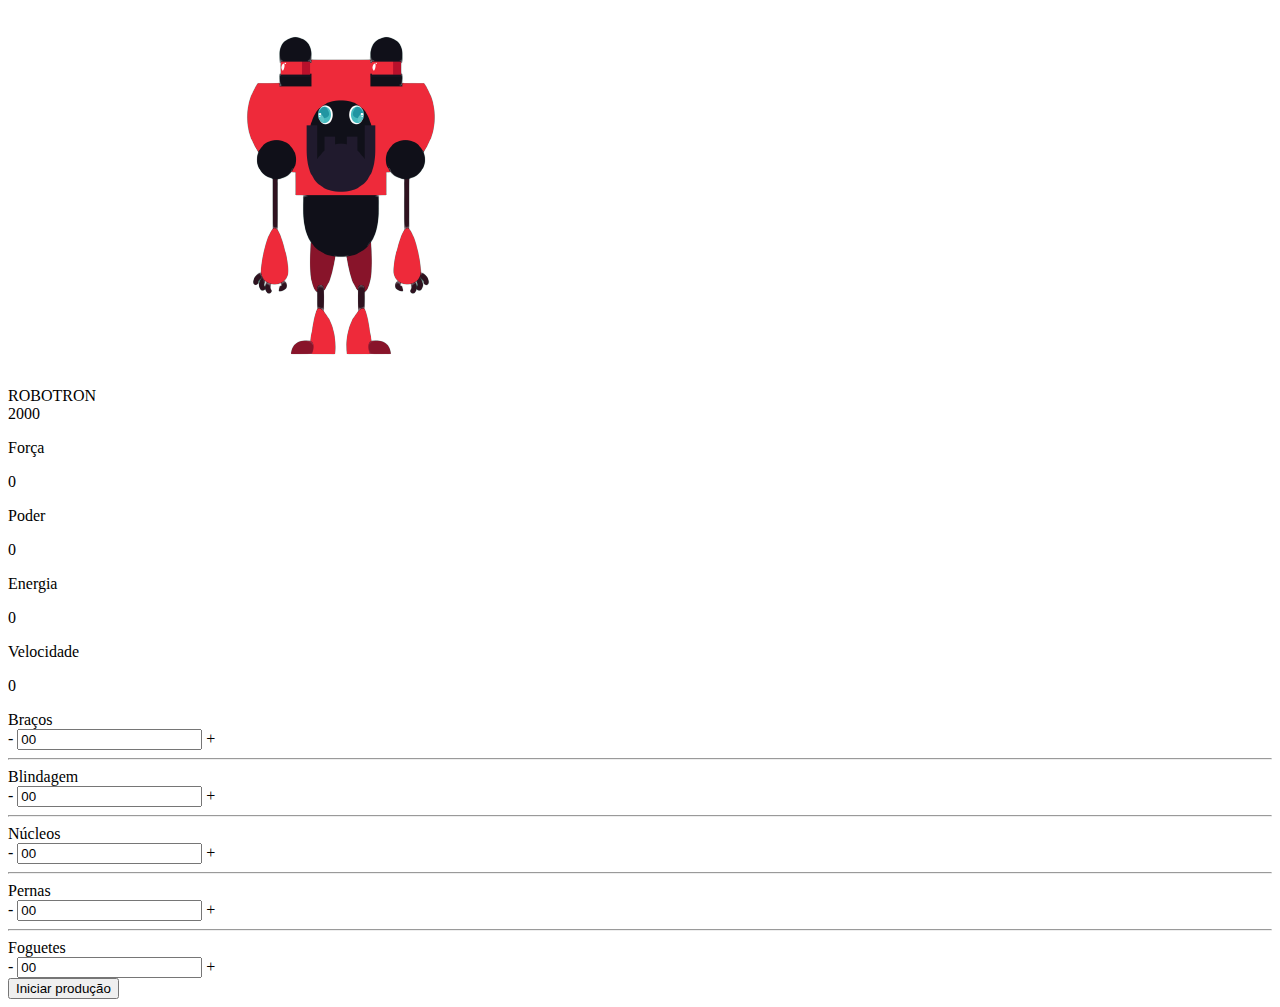
==== robotron.html @ 455d2866 "Create robotron.html" ====
<!DOCTYPE html>
<html lang="en">
<head>
    <meta charset="UTF-8">
    <meta http-equiv="X-UA-Compatible" content="IE=edge">
    <meta name="viewport" content="width=device-width, initial-scale=1.0">
    <title>Robotron 2000</title>

    <link rel="stylesheet" href="robotstyle.css">
    <link rel="preconnect" href="https://fonts.googleapis.com">
    <link rel="preconnect" href="https://fonts.gstatic.com" crossorigin>
    <link href="https://fonts.googleapis.com/css2?family=Teko:wght@300;500&display=swap" rel="stylesheet"> 
</head>
<body>
    <main>
        <section class="robotron">
            <img class="robo" src="robo3.png" alt="Robotron">
            <figcaption class="titulo">ROBOTRON <br>2000</figcaption>
        </section>

        <section class="box estatisticas">

            <div class="estatistica">
                <p class="estatistica-titulo">Força</p>
                <div class="estatistica-valor">
                    <p class="estatistica-numero" data-estatistica="forca">0</p>
                </div>
            </div>
            <div class="estatistica">
                <p class="estatistica-titulo">Poder</p>
                <div class="estatistica-valor">
                    <p class="estatistica-numero" data-estatistica="poder">0</p>
                </div>
            </div>
            <div class="estatistica">
                <p class="estatistica-titulo">Energia</p>
                <div class="estatistica-valor">
                    <p class="estatistica-numero" data-estatistica="energia">0</p>
                </div>
            </div>
            <div class="estatistica">
                <p class="estatistica-titulo">Velocidade</p>
                <div class="estatistica-valor">
                    <p class="estatistica-numero" data-estatistica="velocidade">0</p>
                </div>
            </div>
        </section>

        <section class="equipamentos">
            <form action="" class="montador">
                <div class="box montador-conteudo">
                    <div class="peca">
                        <label for="" class="peca-titulo">Braços</label>
                        <div class="controle">
                            <buttom class="controle-ajuste" data-controle="-" data-peca="bracos">-</buttom>
                            <input type="text" class="controle-contador" value="00" data-contador>
                            <buttom class="controle-ajuste" data-controle="+" data-peca="bracos">+</buttom>
                        </div>
                    </div>
                    <hr class="linha">
                    <div class="peca">
                        <label for="" class="peca-titulo">Blindagem</label>
                        <div class="controle">
                            <buttom class="controle-ajuste" data-controle="-" data-peca="blindagem">-</buttom>
                            <input type="text" class="controle-contador" value="00" data-contador>
                            <buttom class="controle-ajuste" data-controle="+" data-peca="blindagem">+</buttom>
                        </div>
                    </div>
                    <hr class="linha">
                    <div class="peca">
                        <label for="" class="peca-titulo">Núcleos</label>
                        <div class="controle">
                            <buttom class="controle-ajuste" data-controle="-" data-peca="nucleos">-</buttom>
                            <input type="text" class="controle-contador" value="00" data-contador>
                            <buttom class="controle-ajuste" data-controle="+" data-peca="nucleos">+</buttom>
                        </div>
                    </div>
                    <hr class="linha">
                    <div class="peca">
                        <label for="" class="peca-titulo">Pernas</label>
                        <div class="controle">
                            <buttom class="controle-ajuste" data-controle="-" data-peca="pernas">-</buttom>
                            <input type="text" class="controle-contador" value="00" data-contador>
                            <buttom class="controle-ajuste" data-controle="+" data-peca="pernas">+</buttom>
                        </div>
                    </div>
                    <hr class="linha">
                    <div class="peca">
                        <label for="" class="peca-titulo">Foguetes</label>
                        <div class="controle">
                            <buttom class="controle-ajuste" data-controle="-" data-peca="foguetes">-</buttom>
                            <input type="text" class="controle-contador" value="00" data-contador>
                            <buttom class="controle-ajuste" data-controle="+" data-peca="foguetes">+</buttom>
                        </div>
                    </div>
                </div>
                <input type="submit" value="Iniciar produção" class="producao" id="producao">
            </form>
        </section>
    </main>
    
    <script src="js/robot.js"></script>

</body>
</html>
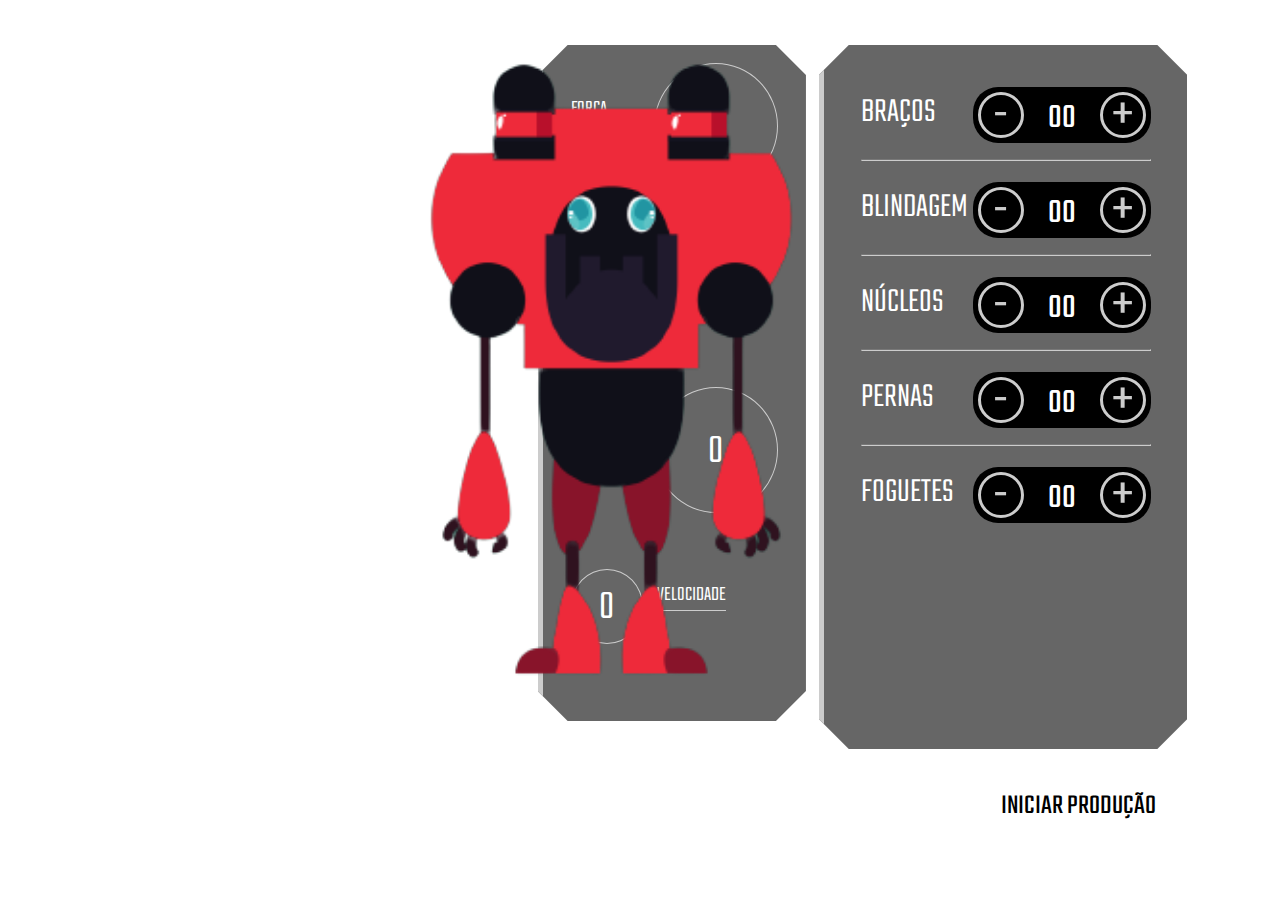
==== commit 7629b77f: "Update robotron.html" ====
--- a/robotron.html
+++ b/robotron.html
@@ -10,6 +10,9 @@
     <link rel="preconnect" href="https://fonts.googleapis.com">
     <link rel="preconnect" href="https://fonts.gstatic.com" crossorigin>
     <link href="https://fonts.googleapis.com/css2?family=Teko:wght@300;500&display=swap" rel="stylesheet"> 
+    <link href="https://fernandesgio.github.io/javascript/robotstyle.css" rel="stylesheet">
+    <script src="https://fernandesgio.github.io/javascript/robot.js"></script>
+    
 </head>
 <body>
     <main>
--- a/robotstyle.css
+++ b/robotstyle.css
@@ -0,0 +1,228 @@
+:root {
+    --main-cinza: #CCCCCC;
+    --main-branco: #FFFFFF;
+    --main-preto: #000000;
+}
+
+body {
+    background: url(../Downloads/fundo.png);
+    background-position: center center;
+    background-size: cover cover;
+    padding: 0;
+    margin: 0;
+    font-weight: 300;
+}
+
+body, input {
+    font-family: 'Teko', sans-serif;
+}
+
+main {
+    width: 80vw;
+    height: 80vh;
+    margin: 10vh 8vw 10vh 12vw;
+    display: flex;
+    gap: 1vw;
+}
+
+.robotron {
+    background-position: center center;
+    margin: 0;
+    flex-basis: 40%;
+    position: relative;
+}
+
+.robo {
+    height: 100%;
+    z-index: 1;
+    position: absolute;
+    left: -20%;
+    top: -5%;
+}
+
+.titulo {
+    transform: rotate(180deg);
+    font-weight: 500;
+    font-size: 130px;
+    position: absolute;
+    bottom: 7rem;
+    left: -3rem;
+    line-height: 0.8;
+    writing-mode: vertical-rl;
+    text-orientation: mixed;
+    color: rgba(255,255,255,0.8)
+}
+
+.box {
+    background: rgba(0,0,0,0.6);
+    clip-path: polygon(calc(100% - 30px) 0, 100% 30px, 100% calc(100% - 30px), calc(100% - 30px) 100%, 30px 100%, 0 calc(100% - 30px), 0 30px, 30px 0);
+    border-left: 5px solid var(--main-cinza);
+    height: 90%;
+}
+
+/****** Equipamentos *****/
+
+.equipamentos {
+    flex-basis: 32%;
+}
+
+.montador {
+    height: 100%;;
+}
+
+.montador-conteudo {
+    padding: 2em 10%;
+}
+
+.peca {
+    padding: 1em 0;
+}
+
+.peca-titulo {
+    color: var(--main-branco);
+    text-transform: uppercase;
+    font-size: 2.5em;
+}
+
+.controle {
+    background: var(--main-preto);
+    border-radius: 25px;
+    float: right;
+    display: inline-flex;
+    padding: 5px;
+    align-items: center;
+    align-self: flex-end;
+}
+
+.controle-contador {
+    width: 40px;
+    height: 35px;
+    background: none;
+    border: 0;
+    margin: 0 1rem;
+    color: var(--main-branco);
+    text-align: center;
+    font-size: 2.5em;
+    display: inline-flex;
+    align-items: center;
+    padding-top: 8px;
+}
+
+.controle-ajuste {
+    display: inline-block;
+    width: 40px;
+    height: 40px;
+    line-height: 44px;
+    border-radius: 50%;
+    color: var(--main-cinza);
+    font-size: 4em;
+    background: var(--main-preto);
+    text-align: center;
+    border: 3px solid var(--main-cinza);
+    cursor: pointer;
+}
+
+.linha {
+    border-color: var(--main-cinza);
+}
+
+.producao {
+    margin-top: 1em;
+    font-size: 2em;
+    text-transform: uppercase;
+    padding: 0.2em 1em;
+    float: right;
+    border: 3px solid var(--main-branco);
+    background: var(--main-branco);
+    clip-path: polygon(100% 0, 100% calc(100% - 30px), calc(100% - 30px) 100%, 0 100%, 0 0);
+    cursor: pointer;
+}
+
+.producao:hover {
+    background: var(--main-preto);
+    color: var(--main-branco)
+}
+
+
+
+/****************************** Estatísticas *****/
+.estatisticas {
+    flex-basis: 18%;
+    padding: 2em 2em 0;
+}
+
+.estatistica {
+    color: var(--main-branco);
+    display: flex;
+    align-items: flex-start;
+    height: 25%;
+}
+
+.estatistica-titulo {
+    font-size: 1.5em;
+    border-bottom: 1px solid var(--main-cinza);
+    flex-basis: 40%;
+    text-transform: uppercase;
+    order: 1
+}
+
+.estatistica-valor {
+    flex-basis: 60%;
+    position: relative;
+    margin: 10px 0 0;
+    order: 2;
+    margin: -10px 0 0;
+}
+
+.estatistica-valor::after {
+    content: "";
+    display: block;
+    padding-bottom: 100%;
+    border: 1px solid var(--main-cinza);
+    border-radius: 50%;
+}
+
+.estatistica-numero {
+    position: absolute;
+    top: 50%;
+    transform: translateY(-46%);
+    width: 100%;
+    line-height: 100%;
+    text-align: center;
+    font-size: 3em;
+    margin: 0;
+}
+
+.estatistica:nth-child(2n) .estatistica-titulo {
+    order: 2;
+    text-align: right;
+}
+
+.estatistica:nth-child(2n) .estatistica-valor {
+    order: 1;
+    flex-basis: 35%;
+    margin: 10px 0 0;
+}
+
+@media screen and (max-width: 1600px) {
+    body { 
+        font-size: 14px;
+    }
+    main {
+        width: 90vw;
+        height: 80vh;
+        margin: 5vh auto;
+    }
+}
+
+@media screen and (max-width: 1200px) {
+    body { 
+        font-size: 13px;
+    }
+
+    main {
+        width: 96vw;
+        height: 80vh;
+        margin: 10vh auto;
+    }
+}
